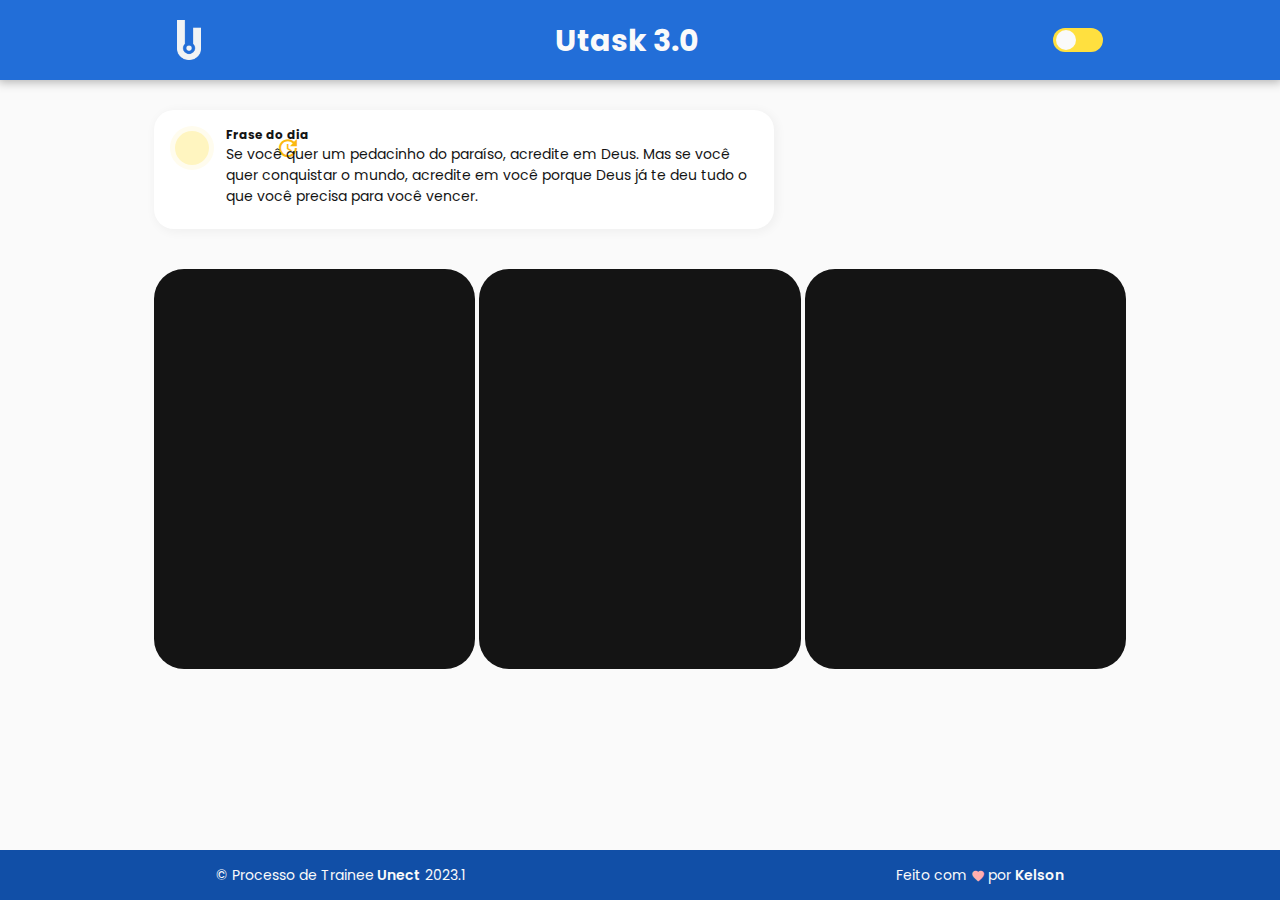
==== Index.html @ c62e5876 "1.2" ====
<!DOCTYPE html>
<html lang="en">
<head>
    <meta charset="UTF-8">
    <meta http-equiv="X-UA-Compatible" content="IE=edge">
    <meta name="viewport" content="width=device-width, initial-scale=1.0">
    <title>Document</title>
    <link rel="stylesheet" type="text/css" href="Style.css" media="screen" />
    <link href="https://fonts.googleapis.com/icon?family=Material+Icons"
      rel="stylesheet">
</head>
<body>
    <header>
        <img src="White_logo.png" height="50%">
        <h1 class="header-text">Utask 3.0</h1>
        <div>
            <input type="checkbox" class="checkbox" id="chk"/>
            
            <label class="label" for="chk">
                <div class="ball"></div>
                <span class="material-icons orange600">
                    light_mode
                    </span>
                <span class="material-icons dark">
                    dark_mode
                    </span>
                </label>
        </div>
    </header>
    <main>
        <div class="dayphrase">
            <div class="ball">
                <div class="innerball">
                    <span class="material-icons light">
                        tips_and_updates
                        </span>
                </div>
            </div>
            <div class="text">
                    <h1 class="titleday">Frase do dia</h1>
                    <p class="contentday">Se você quer um pedacinho do paraíso, acredite em Deus. Mas se você quer conquistar o mundo, 
                        acredite em você porque Deus já te deu tudo o que você precisa para você vencer.</p>
            </div>
        </div>
        <div class="tasks">
            <div class="tasksdivisor"></div>
            <div class="tasksdivisor"></div>
            <div class="tasksdivisor"></div>
        </div>
    </main>
    <footer>
        <h1 class="footer-text"> &copy; Processo de Trainee<a href="https://unect.com.br/"> Unect</a> 2023.1</h1>
        <div>
            <span class="footer-text">Feito com </span>
            <span class="material-icons pink">
            favorite
            </span>
            <span class="footer-text"> por </span>
            <span class="bold">Kelson</span>
        </div>
    </footer>
    <script src="Script.js"></script>
</body>
</html>
---- Style.css ----
*{
    margin: 0;
    padding: 0;
    border: 0;
    box-sizing: border-box;
}

/* FONTES */
@font-face {
    font-family: "Poppins";
    src: url(Fonts/Poppins-Light.ttf);
    font-weight: 300;
}
@font-face {
    font-family: "Poppins";
    src: url(Fonts/Poppins-Regular.ttf);
    font-weight: 400;
}
@font-face {
    font-family: "Poppins";
    src: url(Fonts/Poppins-SemiBold.ttf);
    font-weight: 600;
}
@font-face {
    font-family: "Poppins";
    src: url(Fonts/Poppins-Bold.ttf);
    font-weight: 700;
}

body {
    background-color: #fafafa;
    transition: background 0.2s linear;
    min-height: 100vh;
    display: flex;
    flex-direction: column;
}

header {
    width: 100%;
    height: 80px;
    left: 0%;
    right: 0%;
    top: 0%;

    display: flex;
    justify-content: space-around;
    align-items: center;
    
    background: #226ED8;
    box-shadow: 0px 0px 10px 2px rgba(0, 0, 0, 0.3);  
}



main{
    padding-top: 30px;
    padding-right: 12%;
    padding-left: 12%;
    display: flex;
    flex-direction: column;
    justify-content: space-evenly;
}

.checkbox{
    opacity: 0;
    position: absolute;
}
.bold{
    font-family: 'Poppins';
    font-weight: 600;
    font-size: 14px;
    line-height: 21px;
    color: #fafafa;
}

.dayphrase {
    min-height: 119px;
    max-width: 620px;
    background-color:#114FA7;
    padding: 16px;

    background: #FFFFFF;
    box-shadow: 2px 2px 10px 2px rgba(0, 0, 0, 0.04);
    border-radius: 20px;

    display: flex;
    justify-content: space-between;
}

.dayphrase .ball {
    width: 44px;
    height: 44px;
    border-radius: 44px;

    display: flex;
    align-items: center;
    justify-content: center;

    background: #FFFCEE;
    
}

.dayphrase .innerball {
    width: 34px;
    height: 34px;
    border-radius: 34px;

    display: flex;
    align-items: center;
    justify-content: center;

    background: #FFF5c0;
    
}

.text {
    padding: 0%;
    width: 532px;
    min-height: 87px;
}

.titleday {
    padding: 0px;
    font-family: 'Poppins';
    font-weight: 700;
    font-size: 12px;
    line-height: 18px;
    color: #141414;
}

.contentday {
    padding: 0px;
    font-family: 'Poppins';
    font-weight: 400;
    font-size: 14px;
    color: #141414;
}

.tasks {
    
    min-width: 100%;
    min-height: 400px;
    top: 40px;

    display: flex;
    flex-direction: row;
    justify-content: space-between;
    position: relative;
}

.tasksdivisor {
    background-color: #141414;
    border-radius: 30px;
    width: 33%;
    min-width: 292px;
    height: 400px;
}

footer a{
    font-family: 'Poppins';
    font-weight: 600;
    font-size: 14px;
    line-height: 21px;
    color: #fafafa;
    text-decoration: none;
}

.label {
    width: 50px;
    height: 24px;
    background-color: #FFE03F;
    border-radius: 50px;
    cursor: pointer;

    display: flex;
    align-items: center;
    justify-content: space-evenly;

    position: relative;
}

.label .moon {
    transform:translateZ(0);
}

.label .ball{
    background-color: #fafafa;
    border-radius: 50px;
    position: absolute;
    z-index: 2;
    left: 3px;

    height: 20px;
    width: 20px;
    
    transform: translateX(0px);
    transition: transform 0.2s linear;
}

.checkbox:checked + .label .ball {
    transform: translateX(24px);
}

footer {
    width: 100%;
    height: 50px;
    left: 0px;
    bottom: 0%;
    margin-top: auto;

    display: flex;
    justify-content: space-around;
    align-items: center;

    background: #114FA7;
}

.header-text {
    font-family: 'Poppins';
    font-size: 30px;
    line-height: 45px;
    font-weight: 700;
    color: #fafafa;

}

.footer-text {
    font-family: 'Poppins';
    font-weight: 400;
    font-size: 14px;
    line-height: 21px;
    color: #fafafa;
}

.material-icons.orange600 {
    color: yellow;
    font-size: 16px;
    line-height: 16px;
    padding-right: 4px;
    padding-left: 1px;
    z-index: 10;
}

.material-icons.dark {
    color: #222222;
    font-size: 16px;
    line-height: 16px;
    z-index: 10;
    transition: opacity 0.3s ease-in-out;
}

.material-icons.pink{
    color: #ffafaf;
    font-size: 14px;
    position: relative;
align-items: center;
text-align: center;
    letter-spacing: -0.017em;
    top: 3px;
    
}

.material-icons.light {
    color: #FBB910;
    font-size: 24px;
    line-height: 24px;
}

#checkbox:checked ~ .material-icons.dark {
      display: none;
}

/* ------------------- DARK THEME -------------------- */
body.dark {
    background: #222222;
}

footer.dark {
    background: #3d3d3d;
}
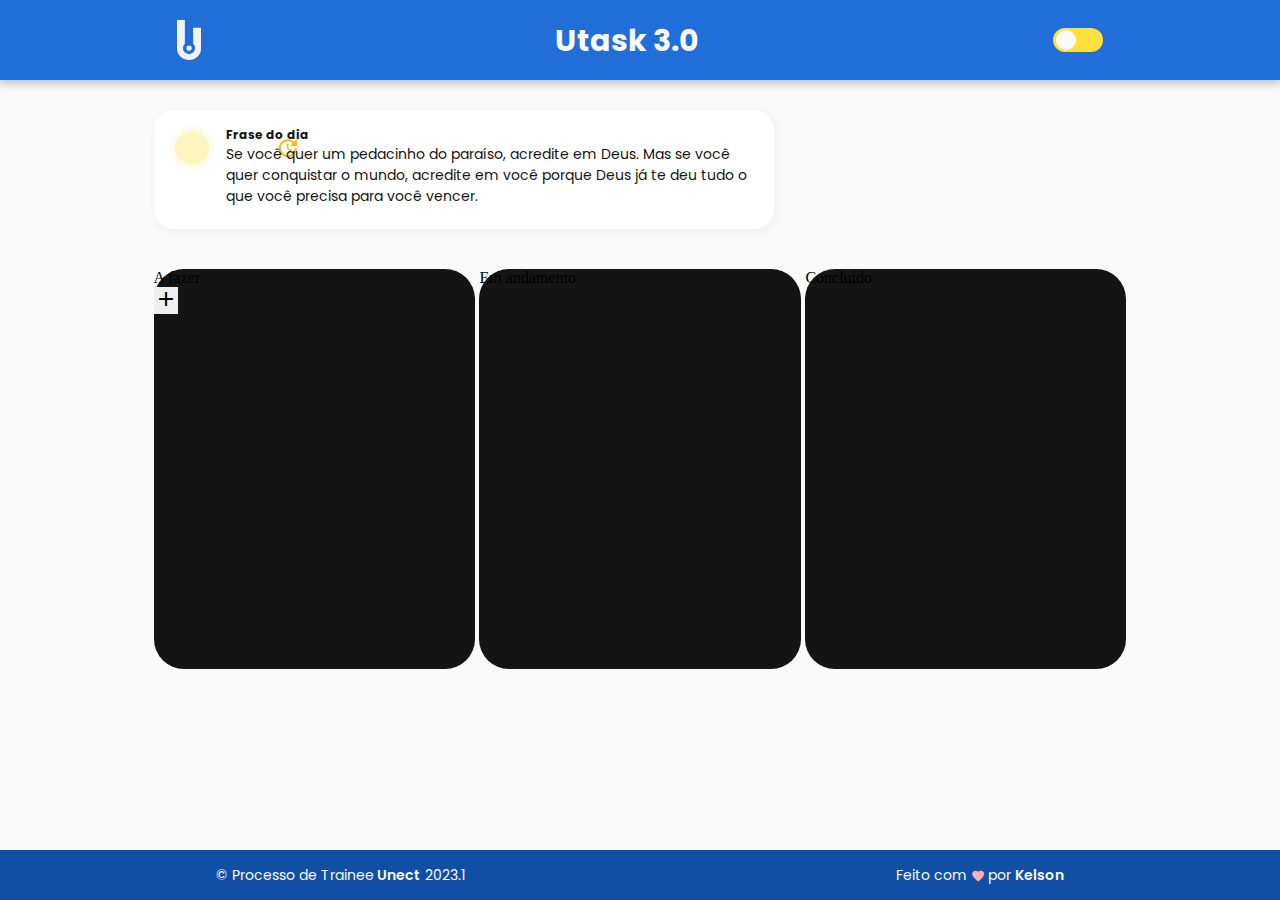
==== commit 919ecaaf: "1.3" ====
--- a/Index.html
+++ b/Index.html
@@ -43,9 +43,41 @@
             </div>
         </div>
         <div class="tasks">
-            <div class="tasksdivisor"></div>
-            <div class="tasksdivisor"></div>
-            <div class="tasksdivisor"></div>
+            <div class="tasksdivisor">
+                <div class="TaskHeader">
+                    <p>A fazer</p>
+                    <button class="addtask" id="open">
+                        <span class="material-icons blue">
+                        add
+                        </span>
+                    </button>
+                </div>
+            <div>
+
+
+
+            </div>
+                <div class="taskcontent">
+                </div>
+            </div>
+            <div class="tasksdivisor">
+                <div class="TaskHeader">
+                    <p>Em andamento</p>
+                </div>
+
+                <div class="taskcontent">
+
+                </div>
+            </div>
+            <div class="tasksdivisor">
+                <div class="TaskHeader">
+                    <p>Concluído</p>
+                </div>
+
+                <div class="taskcontent">
+
+                </div>
+            </div>
         </div>
     </main>
     <footer>
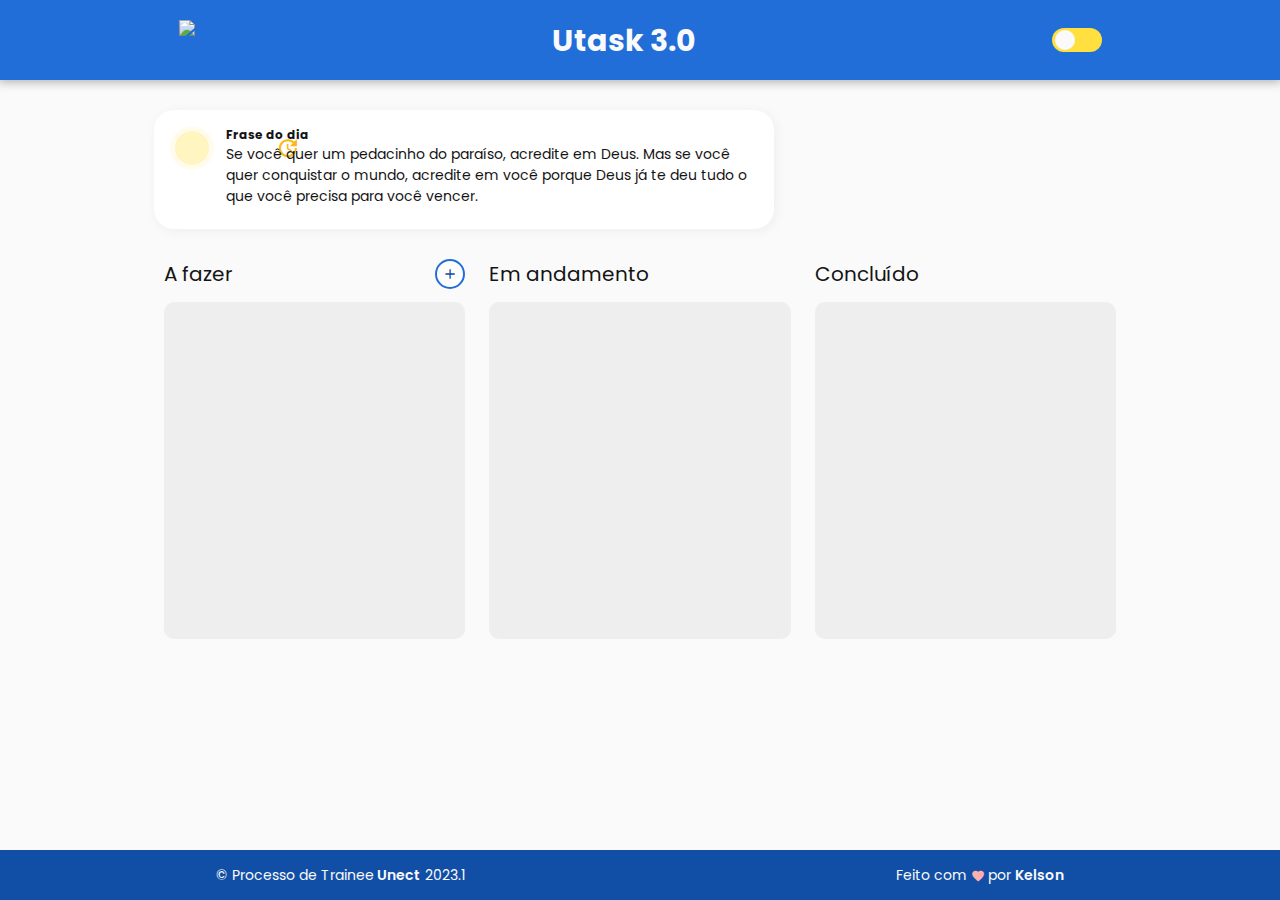
==== commit c8a95ed3: "1.4" ====
--- a/Index.html
+++ b/Index.html
@@ -11,7 +11,7 @@
 </head>
 <body>
     <header>
-        <img src="White_logo.png" height="50%">
+        <img src="images/White_logo.png" height="50%">
         <h1 class="header-text">Utask 3.0</h1>
         <div>
             <input type="checkbox" class="checkbox" id="chk"/>
@@ -48,15 +48,10 @@
                     <p>A fazer</p>
                     <button class="addtask" id="open">
                         <span class="material-icons blue">
-                        add
-                        </span>
+                            add
+                            </span>
                     </button>
                 </div>
-            <div>
-
-
-
-            </div>
                 <div class="taskcontent">
                 </div>
             </div>
@@ -80,6 +75,22 @@
             </div>
         </div>
     </main>
+    <div class="modal_container" id="modal_container" >
+        <div class= "modal">
+            <div class="modal_header">
+                <div class="placeholder"></div>
+                <h1> &nbsp Nova Task &nbsp</h1>
+                <button class="addtask" id="close">
+                    <span class="material-icons blue">
+                        close
+                        </span>
+                </button>
+            </div>
+           
+        </div>
+        
+      
+      </div>
     <footer>
         <h1 class="footer-text"> &copy; Processo de Trainee<a href="https://unect.com.br/"> Unect</a> 2023.1</h1>
         <div>
@@ -91,6 +102,6 @@
             <span class="bold">Kelson</span>
         </div>
     </footer>
-    <script src="Script.js"></script>
+    <script type="text/javascript" src="js/Script.js"></script>
 </body>
 </html>--- a/Style.css
+++ b/Style.css
@@ -58,7 +58,7 @@
     padding-left: 12%;
     display: flex;
     flex-direction: column;
-    justify-content: space-evenly;
+
 }
 
 .checkbox{
@@ -137,7 +137,7 @@
 }
 
 .tasks {
-    
+    padding-top: 20px;
     min-width: 100%;
     min-height: 400px;
     top: 40px;
@@ -145,24 +145,122 @@
     display: flex;
     flex-direction: row;
     justify-content: space-between;
-    position: relative;
+}
+
+.addtask {
+    width: 30px;
+    height: 30px;
+    left: 423px;
+    top: 263px;
+    background-color: #FFFFFF;
+
+    border: 2px solid #226ED8;
+    border-radius: 40px;
+    display: flex;
+    justify-content: center;
+    align-items: center;
+    cursor: pointer;
+
+}
+
+.placeholder {
+    width: 30px;
+    height: 30px;
+    left: 423px;
+    top: 263px;
+
+    border-radius: 40px;
 }
 
 .tasksdivisor {
-    background-color: #141414;
-    border-radius: 30px;
     width: 33%;
     min-width: 292px;
     height: 400px;
-}
-
-footer a{
-    font-family: 'Poppins';
+    padding: 10px;
+    display: flex;
+    flex-direction: column;
+    justify-content: space-between;
+}
+
+.TaskHeader {
+    font-family: 'Poppins';
+    font-weight: 400;
+    font-size: 20px;
+    line-height: 30px;
+    color: #141414;
+    display: flex;
+    justify-content: space-between;
+    align-items: center;
+}
+
+.modal_container {
+    display: flex;
+    position: fixed;
+    z-index: 1000;
+    left: 0;
+    top: 0;
+    height: 100%;
+    width: 100%;
+    background-color: rgba(0, 0, 0, 0.5);
+    justify-content: center;
+    align-items: center;
+    opacity: 0;
+    pointer-events: none;
+    transition: opacity 0.3s ease;
+  }
+
+
+  .modal_container.show {
+    pointer-events: auto;
+    opacity: 1;
+  }
+  
+  .modal {
+    box-shadow: 0px 0px 10px 2px rgba(0, 0, 0, 0.25);
+    border-radius: 20px;
+    background-color: #ffffff;
+    padding: 33px 50px;
+    width: 474px;
+    height: 421px; /* Could be more or less, depending on screen size */
+    }
+
+    .modal_header {
+        display: flex;
+        justify-content: space-between;
+        align-items: center;
+    }
+    .modal h1 {
+        font-family: 'Poppins';
     font-weight: 600;
-    font-size: 14px;
-    line-height: 21px;
-    color: #fafafa;
-    text-decoration: none;
+    font-size: 20px;
+    line-height: 30px;
+    color: #3867d6;
+    text-decoration: underline;
+    text-underline-offset:6px;
+    text-decoration-thickness: 3px;
+    }
+
+    .close {
+        color: #aaa;
+        float: right;
+        font-size: 28px;
+        font-weight: bold;
+    }
+
+.close:hover,
+.close:focus {
+  color: black;
+  text-decoration: none;
+  cursor: pointer;
+}
+
+.taskcontent {
+    width: 100%;
+    height: 337px;
+    max-height: 337px;
+
+    background: #EEEEEE;
+    border-radius: 10px;
 }
 
 .label {
@@ -199,6 +297,15 @@
 
 .checkbox:checked + .label .ball {
     transform: translateX(24px);
+}
+
+footer a{
+    font-family: 'Poppins';
+    font-weight: 600;
+    font-size: 14px;
+    line-height: 21px;
+    color: #fafafa;
+    text-decoration: none;
 }
 
 footer {
@@ -260,6 +367,15 @@
     
 }
 
+.material-icons.blue{
+    font-family: 'Material Icons';
+    font-style: normal;
+    font-weight: 400;
+    font-size: 16px;
+    line-height: 16px;
+    color: #114FA7;
+}
+
 .material-icons.light {
     color: #FBB910;
     font-size: 24px;
